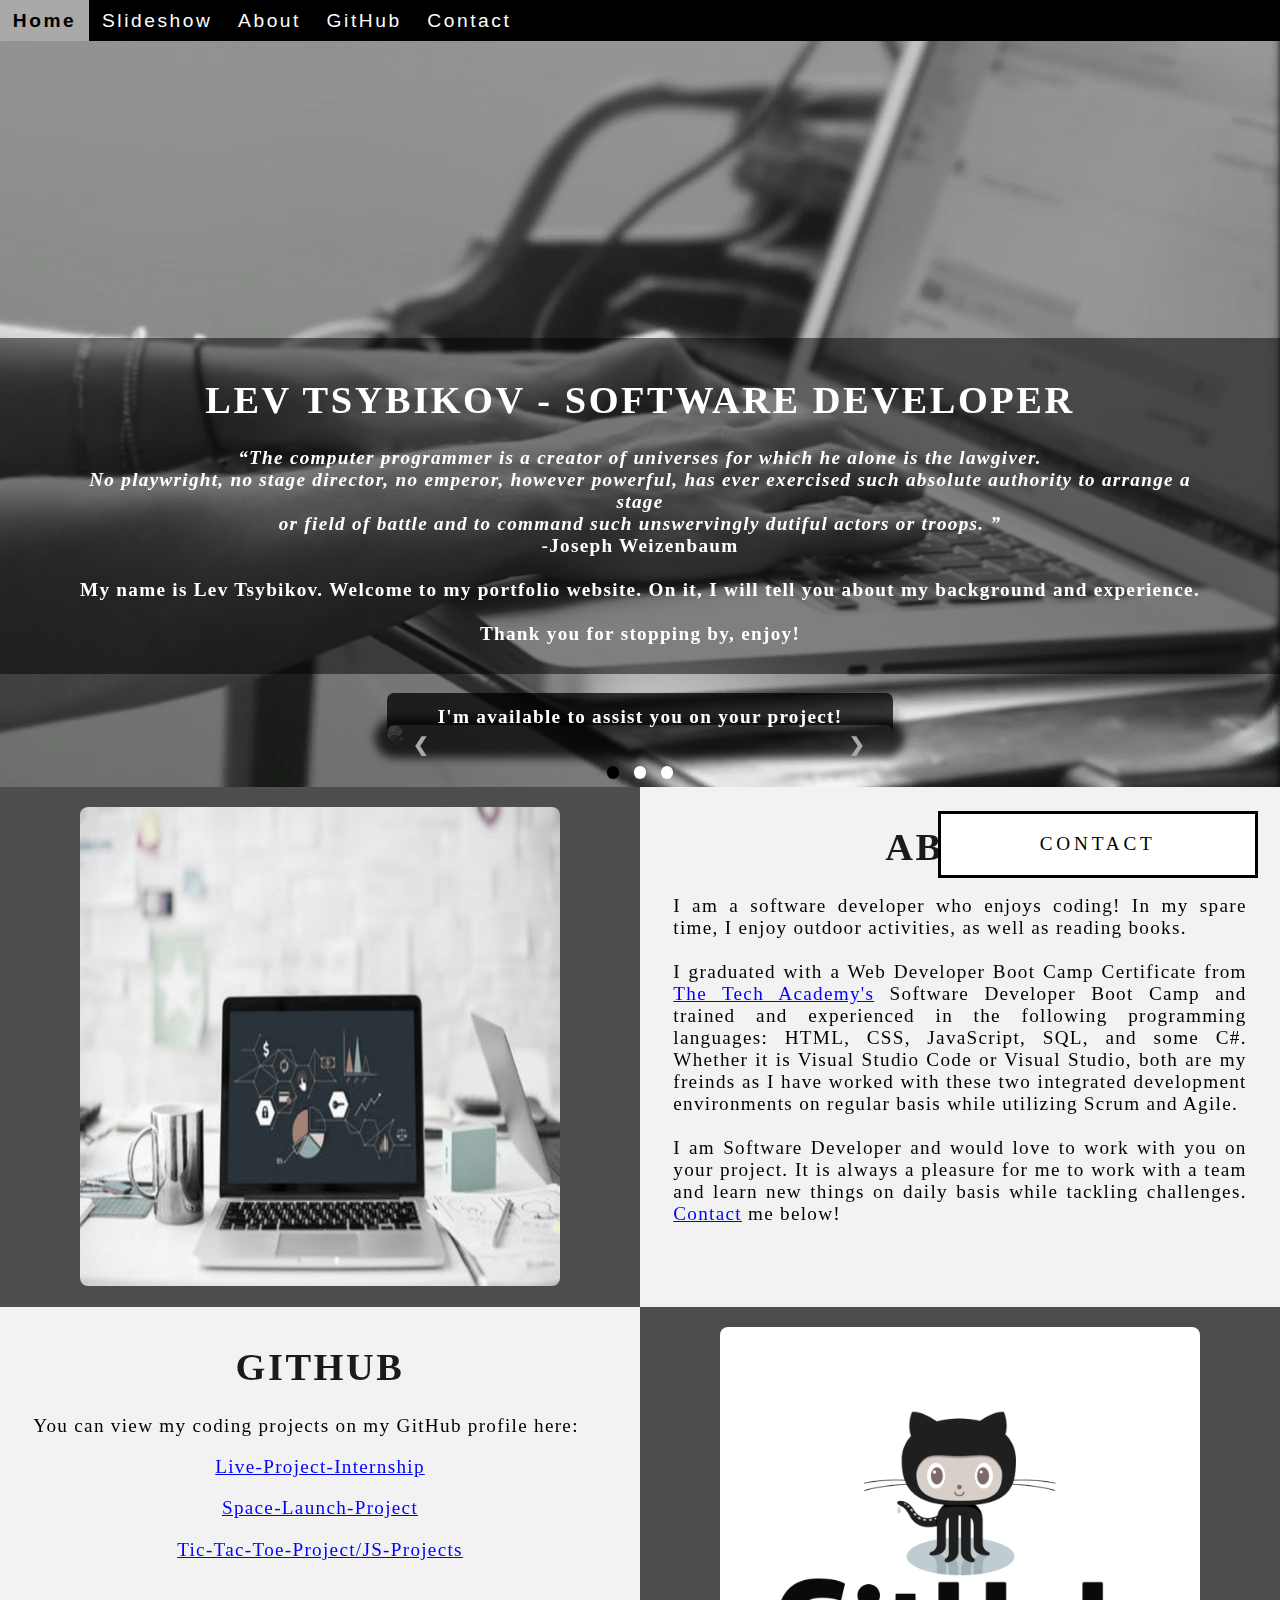
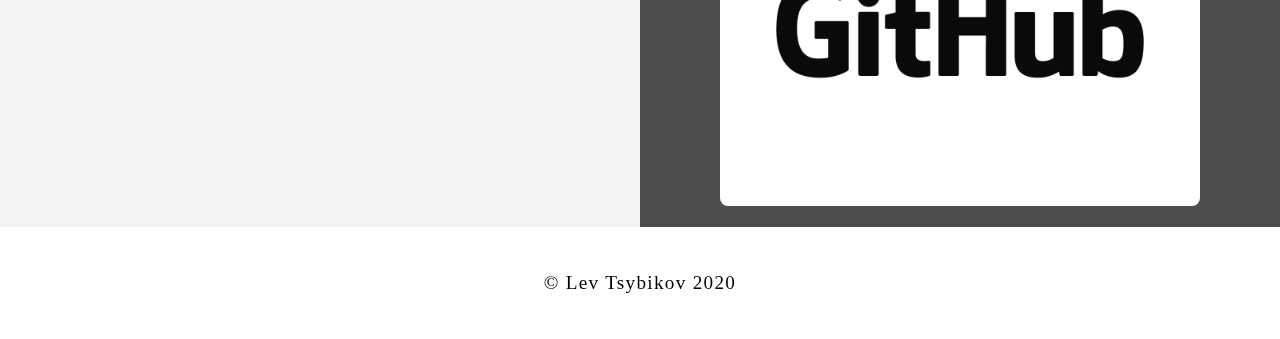
==== index.html @ eed3c3b4 "Committing all newer files in order to update my Portfolio Info and Display" ====
<!DOCTYPE html>
<html>
    <!--Head-->
    <head>
        <meta charset="UTF-8">
        <title>Lev Tsybikov's Portfolio</title>
            <link rel="stylesheet" type="text/css" href="css/portfolio.css">
            <script src="js/portfolio.js"></script>
            <script src="https://ajax.googleapis.com/ajax/libs/jquery/3.4.0/jquery.min.js"></script><!-- We use a little bit of jQuery on this site now-->
    </head>
    <!--Body-->
    <body class="Background">
    <!--Fade in effect-->
    <script> //This script and function controls our fade in effect 
        document.body.className += ' fade-out';
            $(function() {
                $('body').removeClass('fade-out');
            }
        );

    </script>

    <!--Navbar-->
        <div class="Navbar">
            <a class="active" href="#Home">Home</a>
            <a href="#Slideshow">Slideshow</a> <!--This is a new section-->
            <a href="#About">About</a>
            <a href="GitHub">GitHub</a> 
            <a onclick="openForm()">Contact</a> <!--This makes it so that our openForm function runs when we click Contact on the nav bar-->
        </div>

    <!--This allows us to close the form when we click outside the nav bar or contact form-->
        <div class="btn cancel" onclick="closeForm()">

    <!--Home-->
        <div id="Home">
            <br /> <!--Breaks inserted to add space between navbar and first heading-->
            <br />
    
    <!--Video-->
            <video autoplay muted loop id="Typing_Video"> <!-- Makes the video pla automatically, on a loop and with no sound-->
                <source src="videos/Typing.mp4">
                Your browser does not  support HTML5 video. <!--Display message if video fails to run-->
            </video>
        </div>

    <!--Video Text-->
        <div class="Video_Text">
            <h1 style="color:white;">Lev Tsybikov - Software Developer</h1>
                <p>
                    <strong>
                        <center>
                            <q>The computer programmer is a creator of universes for which he alone is the lawgiver.<br />
                                No playwright, no stage director, no emperor, however powerful, has ever exercised such absolute authority to arrange a stage <br />
                                or field of battle and to command such unswervingly dutiful actors or troops.
                            </q>
                            <br />-Joseph Weizenbaum <br />
                            <br />
                            My name is Lev Tsybikov. Welcome to my portfolio website. On it, I will tell you about my background and experience.<br /><br />
                            Thank you for stopping by, enjoy!
                        </center>
                    </strong>
                </p>
        </div>
        
    <!--Slideshow section--> 
        <div id="Slideshow">
            <div id="Slideshow_Background">
                <div id="Slideshow_Container">

                    <div class="mySlides fade">
                        <div class="Slide_Number">1 / 3</div>
                            <img class="Slide_Show_Images" src="pics/lev2.jpg" style="width:100%">
                                <div class="text">I'm available to assist you on your project!</div>
                    </div>
                    
                    <div class="mySlides fade">
                        <div class="Slide_Number">2 / 3</div>
                            <img class="Slide_Show_Images" src="pics/HTML_CSS_and_JavaScript.jpeg" style="width:100%">
                                <div class="text">I am a junior software developer,<br /> trained in<br /> HTML, CSS, Java Script,</div>
                    </div>

                   <div class="mySlides fade">
                        <div class="Slide_Number">3 / 3</div>
                            <img class="Slide_Show_Images" src="pics/Coding_1.jpg" style="width:100%">
                                <div class="text">
                                    <a onclick="openForm" href="#Contact" style="color:white;">You can contact me today!</a>
                                </div>
                 </div>

                  <!--  <div class="mySlides fade">
                        <div class="Slide_Number">4 / 6</div>
                            <img class="Slide_Show_Images" src="pics/lev.jpeg" style="width:100%">
                                <div class="text"></div>
                    </div>

                    <div class="mySlides fade">
                        <div class="Slide_Number">5 / 6</div>
                            <img class="Slide_Show_Images" src="pics/lev.jpeg" style="width:100%">
                                <div class="text"></div>
                    </div>

                    <div class="mySlides fade">
                        <div class="Slide_Number">6 / 6</div>
                            <img class="Slide_Show_Images" src="pics/lev.jpeg" style="width:100%">
                                <div class="text"></div>  
                    </div> -->

                    <a class="Previous" onclick="plusSlides(-1)">&#10094;</a>
                    <a class="Next" onclick="plusSlides(1)">&#10095;</a>

                </div>
                <br />

                <div style="text-align:center">
                
                    <span class="dot" onclick="currentSlide(1)"></span>
                    <span class="dot" onclick="currentSlide(2)"></span>
                   <span class="dot" onclick="currentSlide(3)"></span>
                   <!--  <span class="dot" onclick="currentSlide(4)"></span>
                    <span class="dot" onclick="currentSlide(5)"></span>
                    <span class="dot" onclick="currentSlide(6)"></span> -->
                
                </div>
            </div>
        </div>
       
    
        <!-- We included our JS function within this file to ensure it was given precedence, this function covers the slideshow-->
        
        <script>
            var slideIndex = 1;
                showSlides(slideIndex);
            function plusSlides(n) {
                showSlides(slideIndex += n);
            }
            function currentSlide(n) {
                showSlides(slideIndex = n);
            }
            function showSlides(n) {
                var i;
                var slides = document.getElementsByClassName("mySlides");
                var dots = document.getElementsByClassName("dot");
                if(n > slides.length) {slideIndex = 1}
                if(n < 1) {slideIndex = slides.length}
                    for (i = 0; i < slides.length; i++) {
                        slides[i].style.display = "none";
                    }
                    for (i = 0; i < dots.length; i++) {
                        dots[i].className = dots[i].className.replace(" active", "");
                    }
                slides[slideIndex-1].style.display = "block";
                dots[slideIndex-1].className += " active";
            }
        </script>

    <!--  About Section-->
        <div class="Row" Id="About">
            <div class="Column_2"> <!--Left Column-->
                <img src="pics/Development.jpg">
            </div>
            <div class="Column_1"> <!-- Right Column-->
                <h1>About</h1>
                    <p>I am a software developer who enjoys coding! In my spare time, I enjoy outdoor activities, as well as reading books.
                        <br />
                        <br />
                        I graduated with a Web Developer Boot Camp Certificate from <a href="https://www.learncodinganywhere.com/" target="_blank">The Tech Academy's</a> Software Developer Boot Camp
                        and trained and experienced in the following programming languages: HTML, CSS, JavaScript, SQL, and some C#. Whether it is Visual Studio Code or Visual Studio, both are my freinds as 
                        I have worked with these two integrated development environments on regular basis while utilizing Scrum and Agile. 
                        <br />
                        <br />
                        I am Software Developer and would love to work with you on your project. It is always a pleasure for me to work with a team and learn new
                        things on daily basis while tackling challenges. <a href="#Contact">Contact</a>
                        me below!</p>
            </div>
        </div>

        <!-- Github Section -->
        
        <div class="Row" id="GitHub">
            <div class="Column_1"> <!--Left Column-->
                <h1>GitHub</h1>
                    <p>You can view my coding projects on my GitHub profile here:<br />
                <center><a href="https://github.com/Lev1965/Live-Project-Summary" target="_blank">Live-Project-Internship</a></center></p>
                <center><a href="https://github.com/Lev1965/Space-Launch-Project" target="_blank">Space-Launch-Project</a></center></p>
                <center><a href="https://github.com/Lev1965/JavaScript-Projects" target="_blank">Tic-Tac-Toe-Project/JS-Projects</a></center></p>

            </div>

            <div class="Column_2"> <!--Right Column-->
                <a href="https://github.com/Lev1965" target="_blank"><img src="pics/GitHub.png" alt="GitHub"></a>
            </div>
        </div>
    </div>

    <!-- Contact Section -->
        <div id="Contact">
            <button onclick="openForm()" class="Pop_Up_Button"> CONTACT </button>
                <div class="form-popup" id="myForm">
                    
                    <form action="" method="POST" class="form-container"> <!-- Here we are using a free online service form https://formspree.io/ to send our cotact form to an email address of our choosing - note: it will not run unless live on the internet, you have to push it to your online website first -->
                      <h1>Contact</h1>
                        <label for="name"><b>Name</b></label>
                            <input type="text" placeholder="Type your name here" name="name" required>
                        <label for="phone"><b>Phone</b></label>
                            <input type="text" placeholder="Enter your phone number here" name="phone">
                        <label for="email"><b>Email</b></label>
                            <input type="text" placeholder="Type your email address here" name="email" required>
                        <label for="message"><b>Message</b></label>
                            <input type="text" placeholder="Type your message here" name="message">
                   <button type="submit" class="btn">SUBMIT</button>
                   <button type="button" class="btn cancel" onclick="closeForm()">CLOSE</button>  
                   </form>

                </div>
        </div>

    <!-- Footer Section -->
        <footer>
            <p>
                <center>&copy Lev Tsybikov 2020 </center>
            </p>
        </footer>
    </body>
</html>
---- css/portfolio.css ----
/* Affects entire documnet*/
html {
    scroll-behavior: smooth; /*this ensures that the page scrolling is smooth when the nav bar is clicked*/
}

/*Body*/
body {
    margin: 0%; /*This ensures our site displays all the way to the edge of the browser screen*/
    opacity: 1; /*This and transition affect  the page loading fade in effect*/
    transition: 3s opacity; /*This causes a 3 second fade in, you can change this time if you choose*/
    letter-spacing: .2vw;
    font-family: Avant Garde, Helvetica;
    font-size: 1.5vw;
}

/*This section contributes to the fade effect for the page that occurs when the page is loaded*/
body.fade-out {
    opacity: .1; /*This sets the level of opacity at the start of page load*/
    transition: none;
}

/*Navbar*/
.Navbar {
    overflow: hidden; /*This ensures that any content that overflows beyond the boundary of our navbar is not displayed*/
    background-color: black; /* This colors the navbar black*/
    position: fixed; /*This keeps the navbar at the top pf the screen as we scroll*/
    top: 0%; /*This ensures no space is displayed above the navbar*/
    width: 100%; /*This makes the navbar span the entire width of the page*/
    z-index: 1; /*This ensures other elements don't display over the navbar*/
    position: fixed;
    -webkit-animation: moveNav 5s; /*Safari 4.0 -8.0*/
    animation: moveNav 5s;
}

/* Navbar text*/

.Navbar a {
    float: left; /* This specifies that the text floats on the left on the navbar */
    display: block; /* This ensures that other text will be displayed on the same line or row, instead of a new line*/
    color: white; /* This is the font color for text on our navbar */
    padding: .75vw 1vw; /*This adds padding around our text*/
    text-decoration: none; /*this gets rid of the underlines under the text on our navbar */
    font-family: Avant Garde, Helvetica; /* This specifies the font family for the text on our navbar */
    font-size: 1.5vw; /* This specifies the font size for text on our navbar*/
    text-align: center; /* This centers the text within its container*/
    position: relative;
    -webkit-animation: movenavText 5.75s; /*Safari 4.0 - 8.0*/
    animation: movenavText 5.75s;
    letter-spacing: .2vw;
}

/* The animation effect for moving the nav bar in from the above the top of the screen upon page load*/
@keyframes moveNav {
    from{left: -100vw;}
    to {left: 0vw;}
}

@keyframes movenavText {
    from {top: -100vw;}
    to {top:0vw;}
}

@keyframes movevideoText {
    from {top: -100vw;}
    to {top: 0px;}
}

/* Navbar hover effect*/
.Navbar a:hover {
    background-color: #F4F4F4; /* This defines the background color that will display when you hover over the text on the navbar*/
    color: black; /* This defines the font color that will display when you hover over the text on the navbar*/
    font-weight: bold; /* This makes the text on teh navbar bold when hovered over */
    cursor: pointer;
    -webkit-transition-duration: 1s;
    transition-duration: 1s;
}

/* Navbar home button*/
.Navbar a.active { /* The active selector styles a link */
background-color: darkgray; /* This specifies the background color behind the home button on the navbar*/
}

@keyframes zoominoutsinglefeatured {
    0% {
        transform: scale(1.5,1.5);
    }
    100% {
        transform: scale(1,1);
    }
}

/* Video*/
#Typing_Video {
    position: fixed; /* This fixes our video to the page */
    right: 0; /* This ensures no space between the edge of the video and the edge of the page */
    bottom: 0; /* This ensures no space between the edge of the video and edge of the page */
    min-height: 100%; /* This ensures the video is displayed across the full height of the page*/
    top: 0;
    z-index: -1;
    animation: zoominoutsinglefeatured 5s;
}

/* Text over the video */
.Video_Text {
    background: rgba(0,0,0,0.5); /* This provides a semi transparent background for the text to sit over */
    color: white;
    width: 100%;
    padding-top: .1vh; /* This adds padding around the text so that the background goes slightly beyond the text*/
    padding-bottom: 1vh;
    margin-top: 23%;
    position: relative;
    -webkit-animation: moveNav 4s; /*Safari 4.0 - 8.0 */
    animation: movevideoText 4s;
    overflow: hidden;
}

/* Slideshow Styling */
#Slidshow_Background {
    background-color: rgba(255,255,255, 0.35); /* This creates a slightly transparent white backgroung that's placed over the video*/
}

.mySlides {
    display: none;
}

@-webkit-keyframes fade {
    from {opacity: .4}
    to {opacity: 1;}
}

@keyframes fade {
    from {opacity: .4}
    to {opacity: 1;}
}

/* Slideshow section / container */
#Slideshow_Container {
    width: 39.5vw;
    height: auto;
    padding-top: 4%;
    position: relative;
    margin: auto;
    
}

.Slide_Show_Images {
    vertical-align: middle;
    height: auto;
    box-shadow: 0px 5px 10px 12px rgba(0,0,0,0.75);
    width: auto;

}

/*Next and Previous buttons */
.Previous, .Next {
    cursor: pointer;
    position: absolute;
    top: 50%;
    width:auto;
    padding: 2vw;
    margin-top: -0vw;
    color: darkgray;
    font-weight: bold;
    font-size: 1.5vw;
    border-radius: 0 3px 3px 0;
    user-select: none;
    transition: 0.6 ease;
}

/*Positioning the right-hand next button*/
.Next {
    right: 0;
    border-radius: 3px 0 0 3px;
}

/*Hover effect on slide show buttons*/
.Previous:hover, .Next:hover {
    background-color: rgba(0, 0, 0, 0.8);
    color: white;
}

/*Slideshow text */
.text {
    color: white;
    padding: 1vw;
    position: absolute;
    bottom: 0;
    width: 100%;
    text-align: center;
    font-family: Perpetua, Rockwell Extra Bold;
    letter-spacing: .1vw;
    font-size: 1.5vw;
    background-color: rgba(0, 0, 0, 0.75);
    font-weight: bold;
    border-radius: 7px 7px 7px 7px;
}

/*Number text( 1/2, 2/2, ect.) - we have set this display to none, which means these are hidden */
.Slide_Number {
    color: white;
    position: absolute;
    top: 0;
    font-family: Perpetua, Rockwell Extra Bold;
    letter-spacing: .1vw;
    font-size: 1.5vw;
    font-weight: bold;
    display: none;
}

/* The dots under the slideshow */
.dot {
    cursor: pointer;
    height: 1vw;
    width: 1vw;
    margin: .25vw;
    background-color: white;
    border-radius: 50%;
    display: inline-block;
    transition: background-color 0.6s ease;
    position: relative;
    z-index: 1;
}

/*Hove effect for slideshow dots */
.active, .dot:hover {
    background-color: black;
}

/*Fading animation for slideshow*/
.fade {
    -webkit-animation-name: fade;
    -webkit-animation-duration: 1.5s;
    animation-name: fade;
    animation-duration: 1.5s;
}

/* Table - this section covers the styling of the columns and rows within our table*/
*{ /*The asterisk is a universal selector that applies this effect to all elements on the page*/
    box-sizing: border-box; /*This creates a box with a border within which we will place most of our text*/
}

.Column_1 {
    float: left;
    width: 50%; /* This ensures one column takes up half the page width*/
    padding: 1.6%;
    background-color: #f2f2f2;
    height: 520px; /* this may need to be adjusted to fit the content*/
}

.Column_2 {
    float: left;
    width: 50%;
    padding: 1.6%;
    height: 520px; /*This may need to be adjusted to fit the content*/
    background-color: #4d4d4d;
}

.Row:after {/* This inserts something after the content of selected elements */
content: ""; /* By leaving this blank, we are allowin the footer ( covered lower down) to be displayed - removing it makes the footer overwrite a column*/
display: table; /* The display property specifies the type of display behavior; the table value tells the browser to treat the element as a table*/
clear: both; /* This clears any other elements from floating on the left or the right of an element*/
}

/* Heading 1 elements*/
h1 {
    text-transform: uppercase; /* We are capitilizing our headings */
    font-family: "Trebuchet MS", Optima;
    text-align: center;
    margin-top: 3%; /* We are adding small margin above the headings */
    color: #1a1a1a;
}

/* Paragraph elements */
p {
    font-family: Perpetua, Rockwell Extra Bold;
    text-align: justify;
    letter-spacing: .1vw; /* This expands the text slightly */
    font-size: 1.5vw;
    padding-left: 1vw;
    padding-right: 1vw;
}

/* Center align elements - this embraces all centered text */
center {
    font-family: Perpetua, Rockwell Extra Bold;
    text-align: center;
    letter-spacing: .1vw;
    font-size: 1.5vw;
    padding-left: 5vw;
    padding-right: 5vw;
}

/*Anchor elements */
a {
    color: blue; /* We are ensuring all links are blue */
}

/*Quotation elements */
q {
    font-style: italic;
    font-weight: bold;
}

/*Image elements */
img {
    filter: grayscale(75%); /* This rids our pictures of 75% of their color */
    border-radius: 8px; /* This causes our images to have slightly rounded edges */
    max-width: 100%;
    height: 100%;
    margin: auto auto auto auto;
    display: block; /*By specifying block display we can ensure our images are able to be centered*/
}

/* Center align element hover effect */
center:hover {
    transition: transform 2s;
    transform: scale(1.1);
}

/*Paragraph element hover effect */
p:hover {
    color: #00004d;
    transition: transform 2s;
    transform: scale(1.1);
}

/*Heading 1 element hover effect */
h1:hover {
    color: black;
    font-weight: normal; /* Makes the text no longer bold when hovered over */
}

/*Image element hover effects */
img:hover {
    filter: grayscale(5%); /* Brings back most of the image's color when hovered over */
    transition: transform 1s;
    transform: scale(1.1);
}

/* Contact form styling */

/*Makes  contact form button slide in  from right on page load */
@keyframes movePopup {
    from {right: -40vw;}
    to {bottom: 1.75vw;}
}

/*Button used to open the contact form - fixed at the bottom of the page */
.Pop_Up_Button {
    bottom: 1.75vw;
    right: 1.75vw;
    width: 25vw;
    background-color: white;
    color: black;
    border: solid;
    cursor: pointer;
    position: fixed;
    -webkit-animation: movePopup 5s;
    animation: movePop 5s;
}

/* The popup form - hidden by default */
.form-popup {
    border: 3px solid #f0f1f0;
    z-index: 8;
    display: none;
    position: fixed;
    bottom: 6px;
    right: 6px;
}

/* Form Styling */
.form-container {
    max-width: 49vw;
    padding: 9px;
    background-color: white;
}

/* Input fields */
.form-container input[type=text], .form-container input[type=password] {
    width: 100%;
    padding: .93vw;
    margin: .6vw 0 .6vw 0;
    border: none;
    background: Gainsboro;
    font-family: Helvetica, Avant Garde;
    font-size: 1vw;
}
/*Submit button */
.form-container .btn {
    background-color: white;
    color: black;
    border-color: black;
    margin-bottom: 1vh;
}

/* Close button */
.form-container .cancel {
    background-color: black;
    color: white;
    border-color: gray;
}

/*Button Styling */
button {
    font-family: "Trebuchet MS", Optima;
    letter-spacing: .3vw;
    font-size: 1.5vw;
    padding: 1.5vw 1.5vw;
    border-style: solid;
    cursor: pointer;
    width: 100%;
    height: auto;
}

/* Hover effect for buttons */
button:hover, .form-container .btn:hover{
    color: white;
    background-color: black;
    -webkit-transition-duration: 1s;
    transition-duration: 1s;
    border-style: solid;
    border-color: silver;
}

.form-container .cancel:hover {
    color: white;
    background-color: darkred;
    -webkit-transition-duration: 1s;
    transition-duration: 1s;
    border-style: solid;
    border-color: black;
}

/*footer element */
footer {
    padding: 2%;
    background-color: white;
}
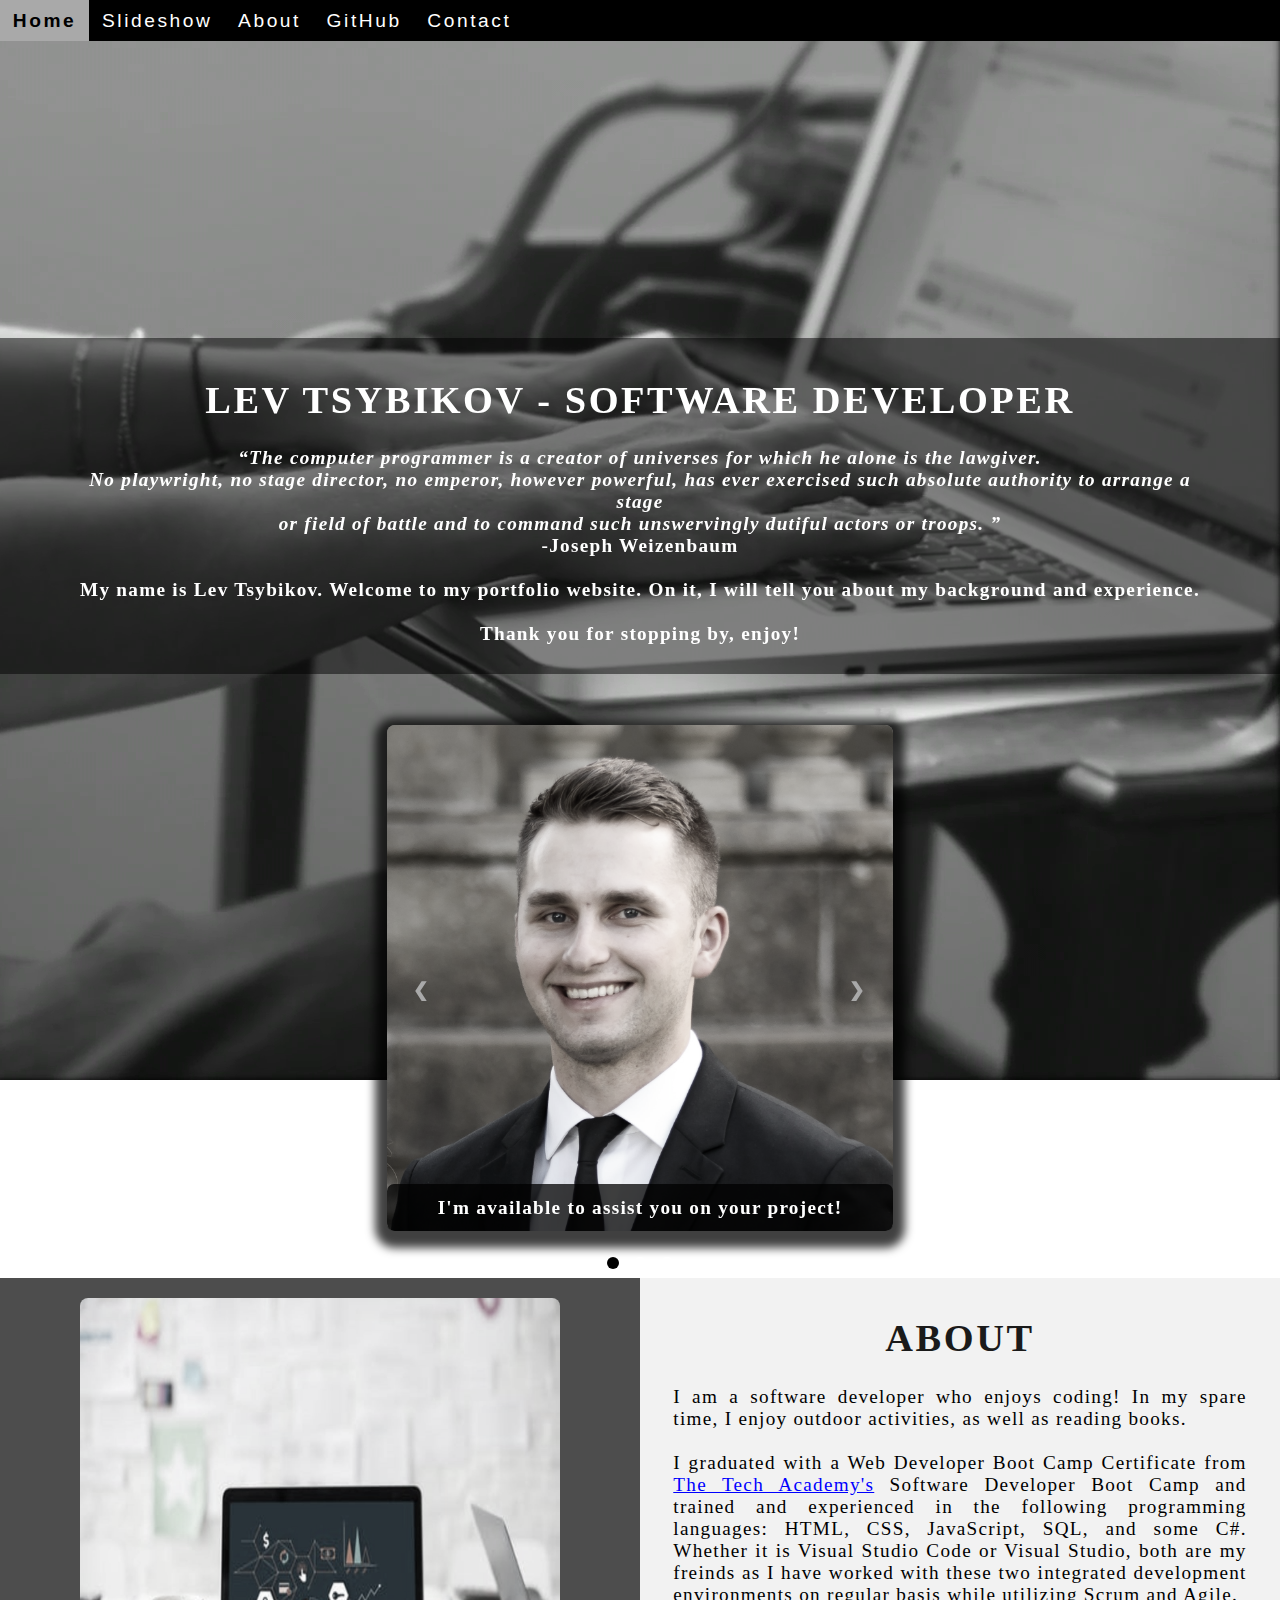
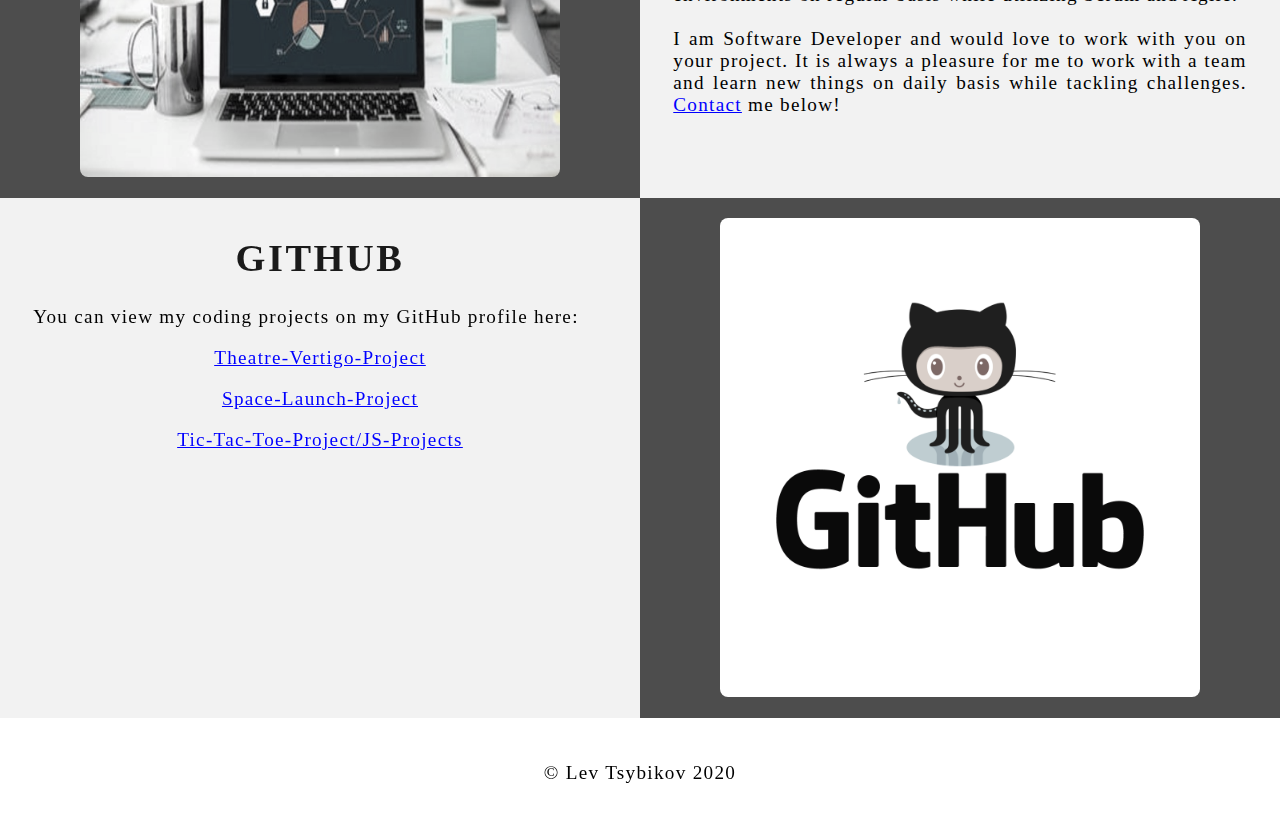
==== commit 66462a4f: "Deleted the  portfolio.js file as it was extra. Added formspree form. deleted previous form button a" ====
--- a/index.html
+++ b/index.html
@@ -7,6 +7,7 @@
             <link rel="stylesheet" type="text/css" href="css/portfolio.css">
             <script src="js/portfolio.js"></script>
             <script src="https://ajax.googleapis.com/ajax/libs/jquery/3.4.0/jquery.min.js"></script><!-- We use a little bit of jQuery on this site now-->
+            <script src="https://formspree.io/js/formbutton-v1.0.0.min.js" defer></script>
     </head>
     <!--Body-->
     <body class="Background">
@@ -70,7 +71,7 @@
 
                     <div class="mySlides fade">
                         <div class="Slide_Number">1 / 3</div>
-                            <img class="Slide_Show_Images" src="pics/lev2.jpg" style="width:100%">
+                            <img class="Slide_Show_Images" src="pics/Lev2.jpg" style="width:100%">
                                 <div class="text">I'm available to assist you on your project!</div>
                     </div>
                     
@@ -181,7 +182,7 @@
             <div class="Column_1"> <!--Left Column-->
                 <h1>GitHub</h1>
                     <p>You can view my coding projects on my GitHub profile here:<br />
-                <center><a href="https://github.com/Lev1965/Live-Project-Summary" target="_blank">Live-Project-Internship</a></center></p>
+                <center><a href="https://github.com/Lev1965/Live-Project-Summary" target="_blank">Theatre-Vertigo-Project</a></center></p>
                 <center><a href="https://github.com/Lev1965/Space-Launch-Project" target="_blank">Space-Launch-Project</a></center></p>
                 <center><a href="https://github.com/Lev1965/JavaScript-Projects" target="_blank">Tic-Tac-Toe-Project/JS-Projects</a></center></p>
 
@@ -194,27 +195,42 @@
     </div>
 
     <!-- Contact Section -->
-        <div id="Contact">
-            <button onclick="openForm()" class="Pop_Up_Button"> CONTACT </button>
-                <div class="form-popup" id="myForm">
-                    
-                    <form action="" method="POST" class="form-container"> <!-- Here we are using a free online service form https://formspree.io/ to send our cotact form to an email address of our choosing - note: it will not run unless live on the internet, you have to push it to your online website first -->
-                      <h1>Contact</h1>
-                        <label for="name"><b>Name</b></label>
-                            <input type="text" placeholder="Type your name here" name="name" required>
-                        <label for="phone"><b>Phone</b></label>
-                            <input type="text" placeholder="Enter your phone number here" name="phone">
-                        <label for="email"><b>Email</b></label>
-                            <input type="text" placeholder="Type your email address here" name="email" required>
-                        <label for="message"><b>Message</b></label>
-                            <input type="text" placeholder="Type your message here" name="message">
-                   <button type="submit" class="btn">SUBMIT</button>
-                   <button type="button" class="btn cancel" onclick="closeForm()">CLOSE</button>  
-                   </form>
-
-                </div>
-        </div>
-
+    <script>
+        /* paste this in verbatim */
+        window.formbutton=window.formbutton||function(){(formbutton.q=formbutton.q||[]).push(arguments);};
+      
+        /* customize formbutton here*/     
+        formbutton("create", {
+          action: "https://formspree.io/YOUR_FORM_ID",
+          title: "Contact",
+          fields: [
+            { 
+              type: "email", 
+              label: "Email:", 
+              name: "email",
+              required: true,
+              placeholder: "your@email.com"
+            },
+            {
+              type: "textarea",
+              label: "Message:",
+              name: "message",
+              placeholder: "Write your message here?",
+            },
+            { type: "submit" }      
+          ],
+          styles: {
+            fontFamily: "Montserrat",
+            title: {
+              background: "gray",
+            },
+            button: {
+              background: "gray",
+            }
+          },
+          initiallyVisible: true
+        });
+      </script>
     <!-- Footer Section -->
         <footer>
             <p>
--- a/css/portfolio.css
+++ b/css/portfolio.css
@@ -11,6 +11,7 @@
     letter-spacing: .2vw;
     font-family: Avant Garde, Helvetica;
     font-size: 1.5vw;
+    
 }
 
 /*This section contributes to the fade effect for the page that occurs when the page is loaded*/
@@ -245,6 +246,7 @@
     padding: 1.6%;
     background-color: #f2f2f2;
     height: 520px; /* this may need to be adjusted to fit the content*/
+    overflow: hidden;
 }
 
 .Column_2 {
@@ -314,14 +316,14 @@
 /* Center align element hover effect */
 center:hover {
     transition: transform 2s;
-    transform: scale(1.1);
+    transform: scale(1.05);
 }
 
 /*Paragraph element hover effect */
 p:hover {
     color: #00004d;
     transition: transform 2s;
-    transform: scale(1.1);
+    transform: scale(1.05);
 }
 
 /*Heading 1 element hover effect */
@@ -334,7 +336,7 @@
 img:hover {
     filter: grayscale(5%); /* Brings back most of the image's color when hovered over */
     transition: transform 1s;
-    transform: scale(1.1);
+    transform: scale(1.05);
 }
 
 /* Contact form styling */
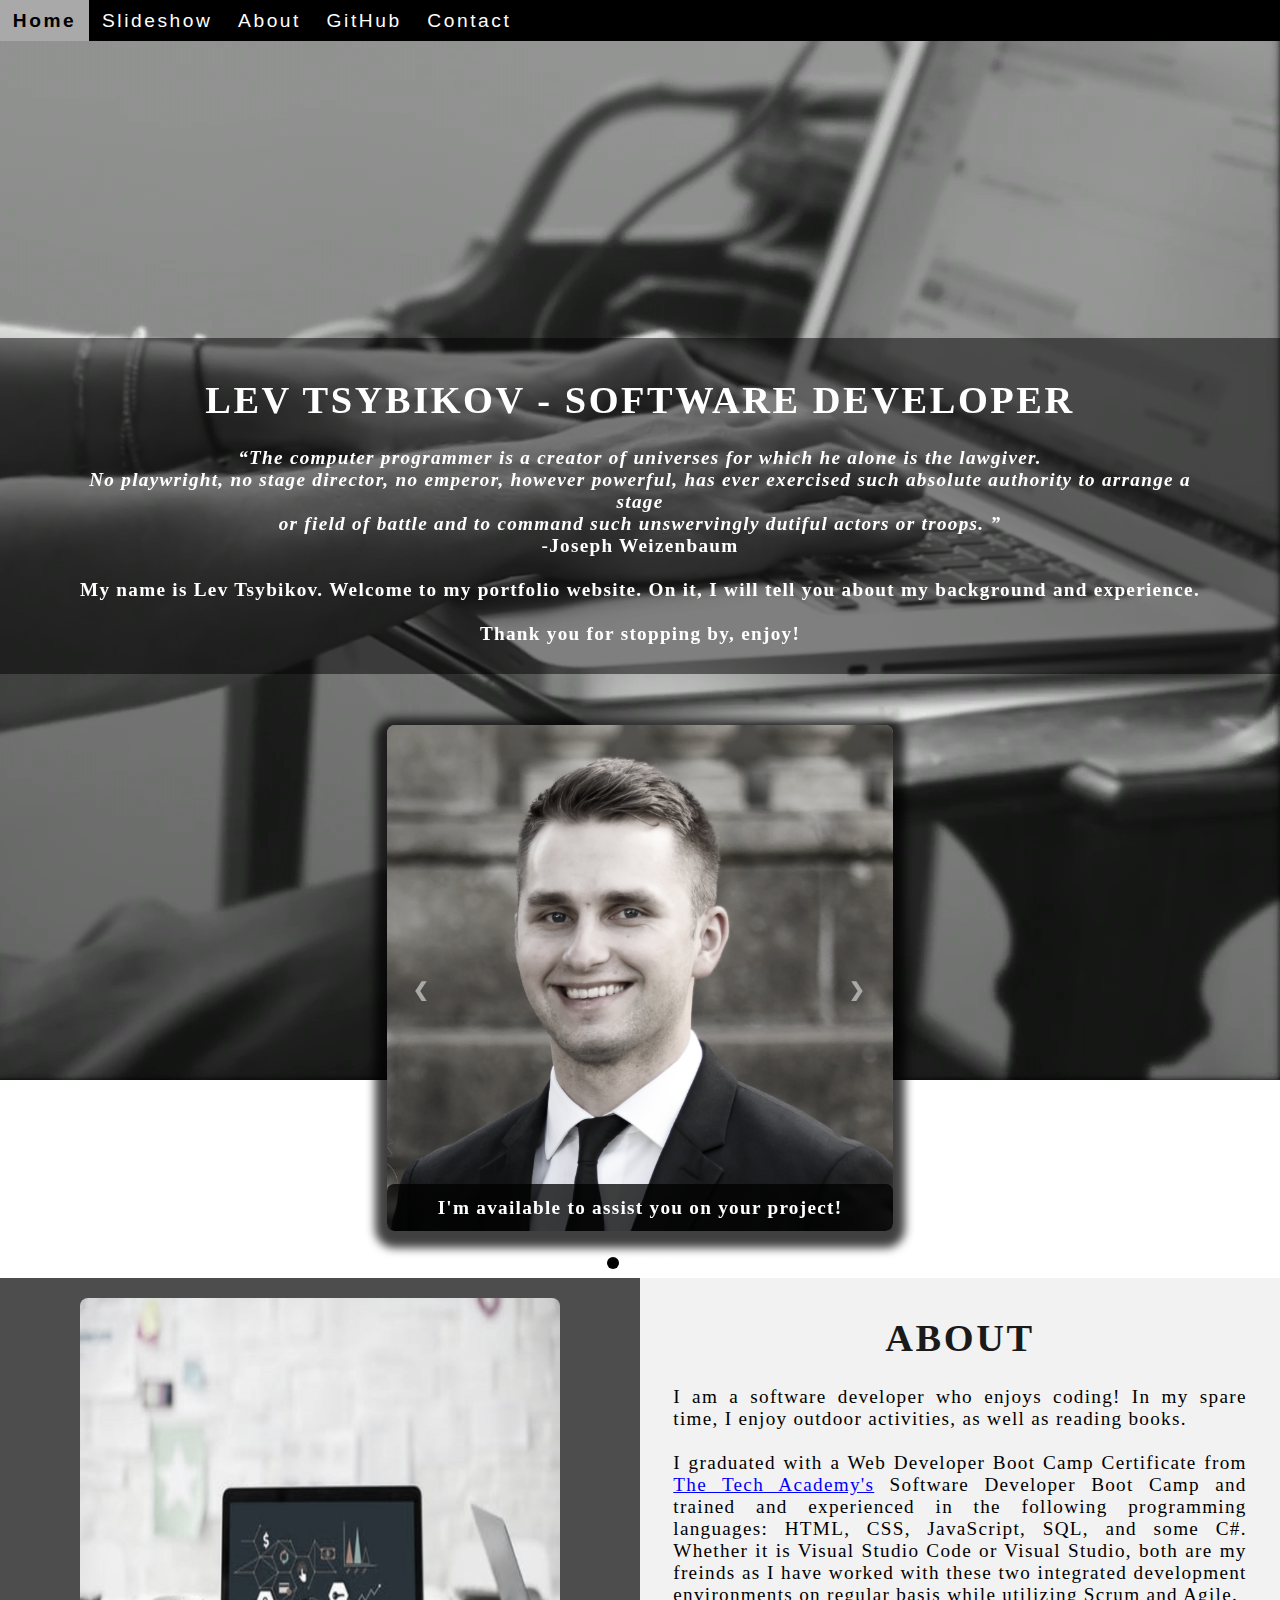
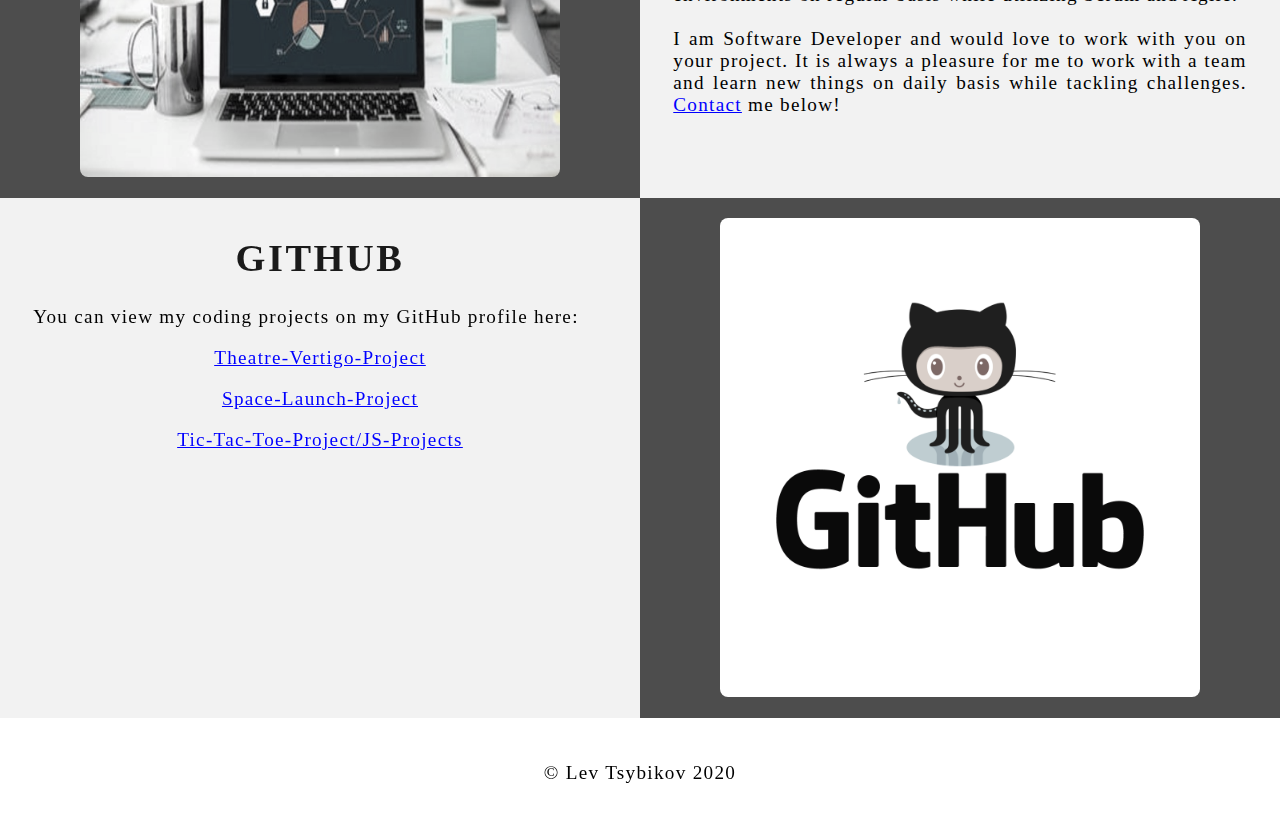
==== commit 941d053b: "Added a formspree form and also deleted old form code" ====
--- a/index.html
+++ b/index.html
@@ -26,12 +26,9 @@
             <a class="active" href="#Home">Home</a>
             <a href="#Slideshow">Slideshow</a> <!--This is a new section-->
             <a href="#About">About</a>
-            <a href="GitHub">GitHub</a> 
-            <a onclick="openForm()">Contact</a> <!--This makes it so that our openForm function runs when we click Contact on the nav bar-->
-        </div>
-
-    <!--This allows us to close the form when we click outside the nav bar or contact form-->
-        <div class="btn cancel" onclick="closeForm()">
+            <a href="#GitHub">GitHub</a> 
+            <a onclick="formbutton1()" href="#Contact">Contact</a> <!--This makes it so that our openForm function runs when we click Contact on the nav bar-->
+        </div>
 
     <!--Home-->
         <div id="Home">
@@ -78,14 +75,14 @@
                     <div class="mySlides fade">
                         <div class="Slide_Number">2 / 3</div>
                             <img class="Slide_Show_Images" src="pics/HTML_CSS_and_JavaScript.jpeg" style="width:100%">
-                                <div class="text">I am a junior software developer,<br /> trained in<br /> HTML, CSS, Java Script,</div>
+                                <div class="text">I am a software developer,<br /> trained in<br /> HTML, CSS, Java Script,</div>
                     </div>
 
                    <div class="mySlides fade">
                         <div class="Slide_Number">3 / 3</div>
                             <img class="Slide_Show_Images" src="pics/Coding_1.jpg" style="width:100%">
                                 <div class="text">
-                                    <a onclick="openForm" href="#Contact" style="color:white;">You can contact me today!</a>
+                                    <a onclick="formbutton1()" href="#Contact" style="color:white;">You can contact me today!</a>
                                 </div>
                  </div>
 
@@ -171,7 +168,7 @@
                         <br />
                         <br />
                         I am Software Developer and would love to work with you on your project. It is always a pleasure for me to work with a team and learn new
-                        things on daily basis while tackling challenges. <a href="#Contact">Contact</a>
+                        things on daily basis while tackling challenges. <a onclick="formbutton1()" href="#Contact">Contact</a>
                         me below!</p>
             </div>
         </div>
@@ -195,42 +192,47 @@
     </div>
 
     <!-- Contact Section -->
-    <script>
-        /* paste this in verbatim */
-        window.formbutton=window.formbutton||function(){(formbutton.q=formbutton.q||[]).push(arguments);};
-      
-        /* customize formbutton here*/     
-        formbutton("create", {
-          action: "https://formspree.io/YOUR_FORM_ID",
-          title: "Contact",
-          fields: [
-            { 
-              type: "email", 
-              label: "Email:", 
-              name: "email",
-              required: true,
-              placeholder: "your@email.com"
+        <div id="Contact">
+        <script>
+            function formbutton1(){
+            /* paste this in verbatim */
+            window.formbutton=window.formbutton||function(){(formbutton.q=formbutton.q||[]).push(arguments);};
+            /* customize formbutton here*/     
+            
+            formbutton("create", {
+            action: "https://formspree.io/YOUR_FORM_ID",
+            title: "Contact",
+            fields: [
+                { 
+                type: "email", 
+                label: "Email:", 
+                name: "email",
+                required: true,
+                placeholder: "your@email.com"
+                },
+                {
+                type: "textarea",
+                label: "Message:",
+                name: "message",
+                placeholder: "Write your message here?",
+                },
+                { type: "submit" }      
+            ],
+            styles: {
+                fontFamily: "Montserrat",
+                title: {
+                background: "gray",
+                },
+                button: {
+                background: "gray",
+                }
             },
-            {
-              type: "textarea",
-              label: "Message:",
-              name: "message",
-              placeholder: "Write your message here?",
-            },
-            { type: "submit" }      
-          ],
-          styles: {
-            fontFamily: "Montserrat",
-            title: {
-              background: "gray",
-            },
-            button: {
-              background: "gray",
-            }
-          },
-          initiallyVisible: true
-        });
-      </script>
+            initiallyVisible: true
+            });
+        };
+        </script>
+        </div>
+
     <!-- Footer Section -->
         <footer>
             <p>
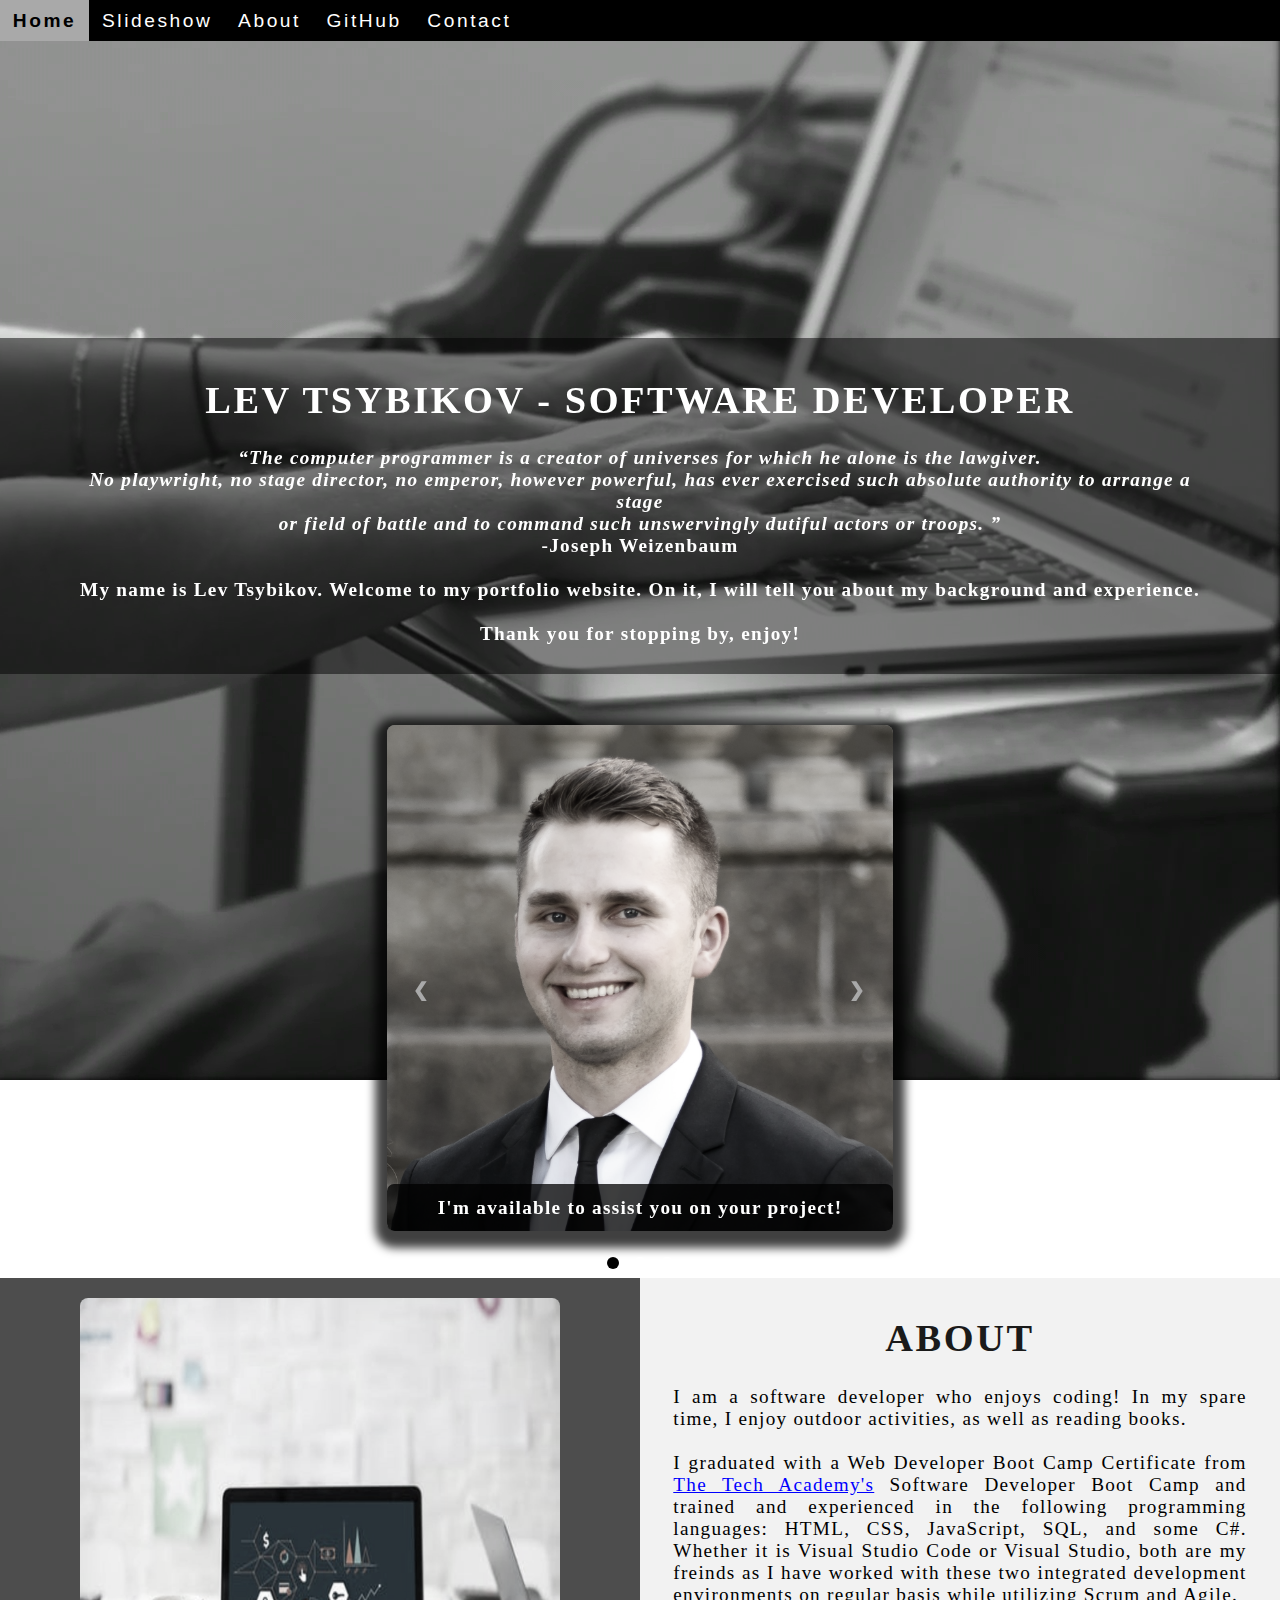
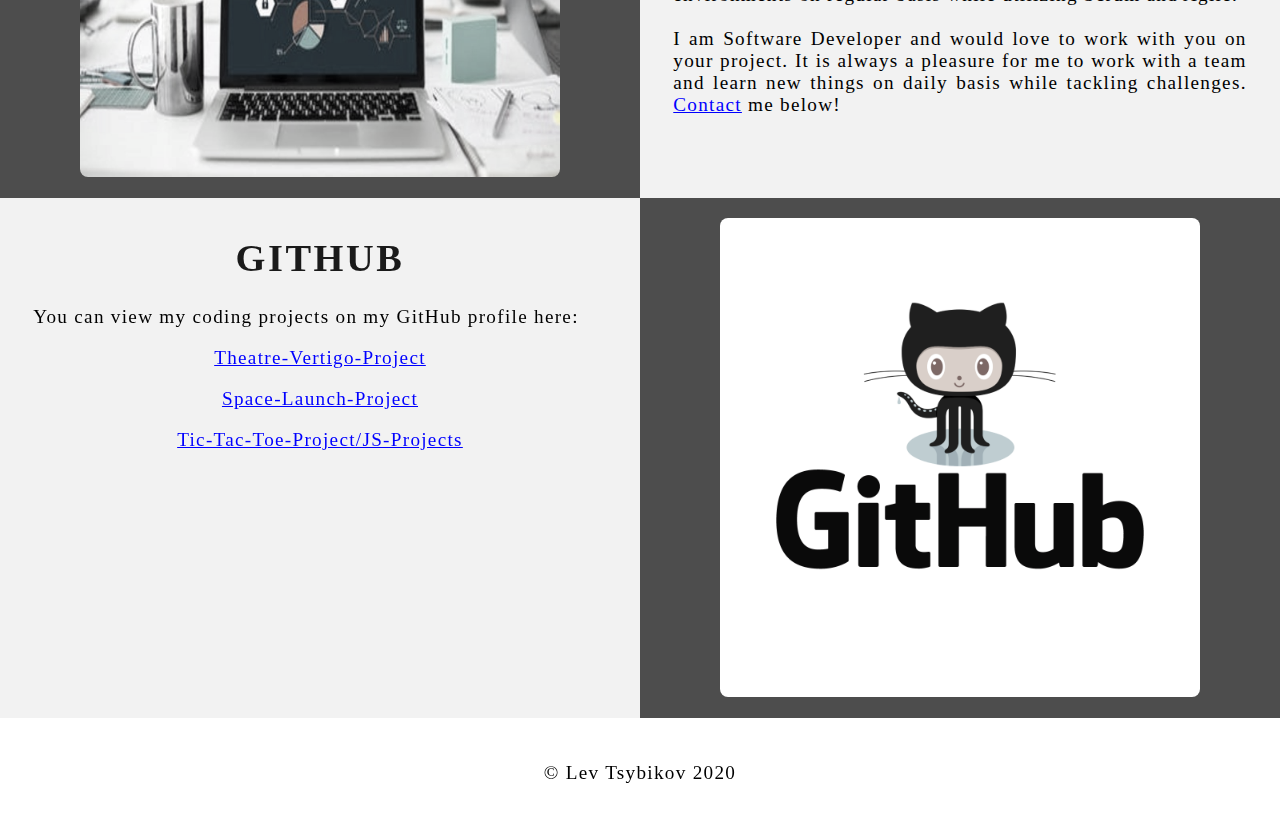
==== commit 40f811ce: "Changed index file" ====
--- a/index.html
+++ b/index.html
@@ -7,7 +7,7 @@
             <link rel="stylesheet" type="text/css" href="css/portfolio.css">
             <script src="js/portfolio.js"></script>
             <script src="https://ajax.googleapis.com/ajax/libs/jquery/3.4.0/jquery.min.js"></script><!-- We use a little bit of jQuery on this site now-->
-            <script src="https://formspree.io/js/formbutton-v1.0.0.min.js" defer></script>
+            
     </head>
     <!--Body-->
     <body class="Background">
@@ -27,7 +27,7 @@
             <a href="#Slideshow">Slideshow</a> <!--This is a new section-->
             <a href="#About">About</a>
             <a href="#GitHub">GitHub</a> 
-            <a onclick="formbutton1()" href="#Contact">Contact</a> <!--This makes it so that our openForm function runs when we click Contact on the nav bar-->
+            <a href="#Contact">Contact</a> <!--This makes it so that our openForm function runs when we click Contact on the nav bar-->
         </div>
 
     <!--Home-->
@@ -193,12 +193,17 @@
 
     <!-- Contact Section -->
         <div id="Contact">
+            <!--
+            <script src="https://formspree.io/js/formbutton-v1.min.js" defer></script>
+            <script>
+                window.formbutton=window.formbutton||function(){(formbutton.q=formbutton.q||[]).push(arguments)};
+                formbutton("create", {action: "https://formspree.io/YOUR_FORM_ID"})
+            </script>-->
         <script>
-            function formbutton1(){
-            /* paste this in verbatim */
-            window.formbutton=window.formbutton||function(){(formbutton.q=formbutton.q||[]).push(arguments);};
+                 /* paste this in verbatim */
+                 window.formbutton=window.formbutton||function(){(formbutton.q=formbutton.q||[]).push(arguments);};
             /* customize formbutton here*/     
-            
+           
             formbutton("create", {
             action: "https://formspree.io/YOUR_FORM_ID",
             title: "Contact",
@@ -216,7 +221,9 @@
                 name: "message",
                 placeholder: "Write your message here?",
                 },
-                { type: "submit" }      
+                { type: "submit" },
+                { type: "reset"}    
+                
             ],
             styles: {
                 fontFamily: "Montserrat",
@@ -229,8 +236,8 @@
             },
             initiallyVisible: true
             });
-        };
         </script>
+        
         </div>
 
     <!-- Footer Section -->
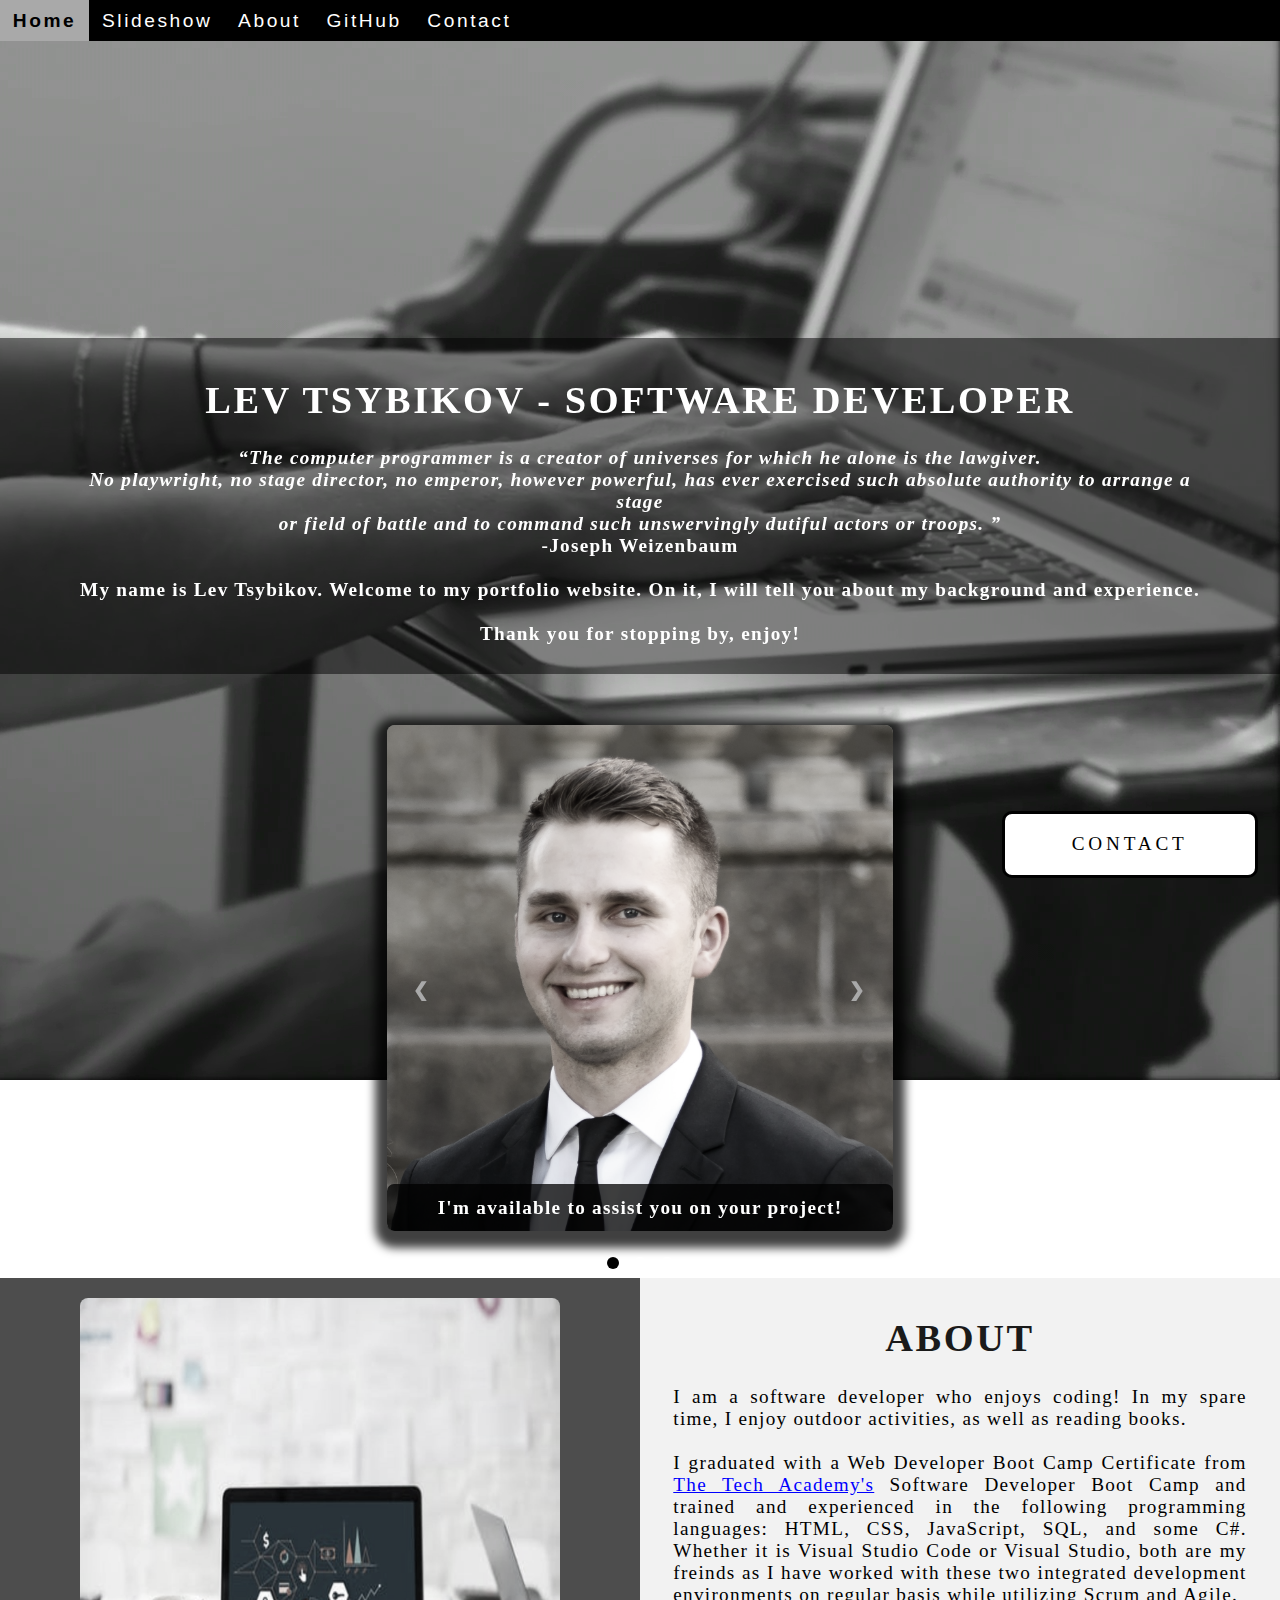
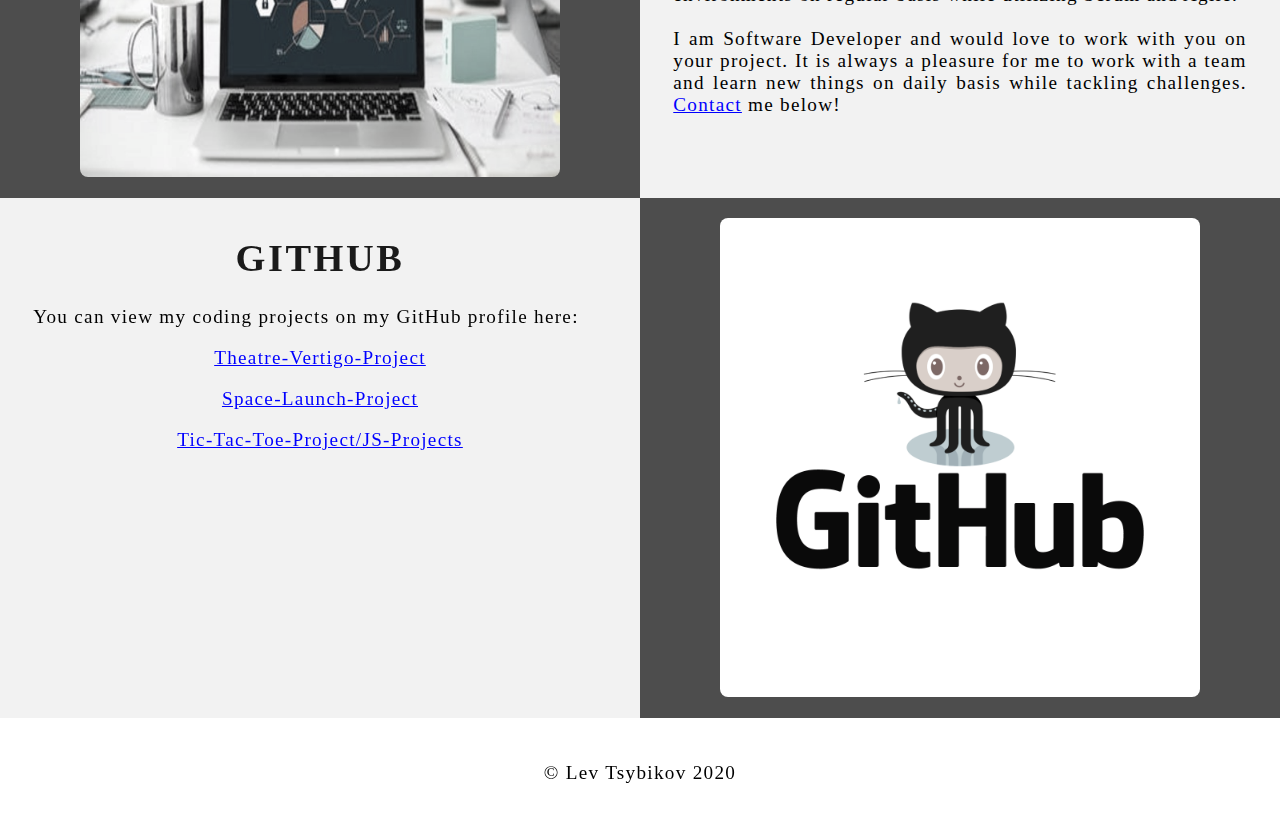
==== commit 25944f5e: "Removed the form spree little side button and added in my original button with some modifications" ====
--- a/index.html
+++ b/index.html
@@ -27,7 +27,7 @@
             <a href="#Slideshow">Slideshow</a> <!--This is a new section-->
             <a href="#About">About</a>
             <a href="#GitHub">GitHub</a> 
-            <a href="#Contact">Contact</a> <!--This makes it so that our openForm function runs when we click Contact on the nav bar-->
+            <a onclick="openForm()">Contact</a> <!--This makes it so that our openForm function runs when we click Contact on the nav bar-->
         </div>
 
     <!--Home-->
@@ -82,7 +82,7 @@
                         <div class="Slide_Number">3 / 3</div>
                             <img class="Slide_Show_Images" src="pics/Coding_1.jpg" style="width:100%">
                                 <div class="text">
-                                    <a onclick="formbutton1()" href="#Contact" style="color:white;">You can contact me today!</a>
+                                    <a onclick="openForm()" href="#Contact" style="color:white;">You can contact me today!</a>
                                 </div>
                  </div>
 
@@ -168,7 +168,7 @@
                         <br />
                         <br />
                         I am Software Developer and would love to work with you on your project. It is always a pleasure for me to work with a team and learn new
-                        things on daily basis while tackling challenges. <a onclick="formbutton1()" href="#Contact">Contact</a>
+                        things on daily basis while tackling challenges. <a onclick="openForm()" href="#Contact">Contact</a>
                         me below!</p>
             </div>
         </div>
@@ -192,53 +192,26 @@
     </div>
 
     <!-- Contact Section -->
-        <div id="Contact">
-            <!--
-            <script src="https://formspree.io/js/formbutton-v1.min.js" defer></script>
-            <script>
-                window.formbutton=window.formbutton||function(){(formbutton.q=formbutton.q||[]).push(arguments)};
-                formbutton("create", {action: "https://formspree.io/YOUR_FORM_ID"})
-            </script>-->
-        <script>
-                 /* paste this in verbatim */
-                 window.formbutton=window.formbutton||function(){(formbutton.q=formbutton.q||[]).push(arguments);};
-            /* customize formbutton here*/     
-           
-            formbutton("create", {
-            action: "https://formspree.io/YOUR_FORM_ID",
-            title: "Contact",
-            fields: [
-                { 
-                type: "email", 
-                label: "Email:", 
-                name: "email",
-                required: true,
-                placeholder: "your@email.com"
-                },
-                {
-                type: "textarea",
-                label: "Message:",
-                name: "message",
-                placeholder: "Write your message here?",
-                },
-                { type: "submit" },
-                { type: "reset"}    
-                
-            ],
-            styles: {
-                fontFamily: "Montserrat",
-                title: {
-                background: "gray",
-                },
-                button: {
-                background: "gray",
-                }
-            },
-            initiallyVisible: true
-            });
-        </script>
-        
-        </div>
+                <div id="Contact">
+                    <button onclick="openForm()" class="Pop_Up_Button"> CONTACT </button>
+                        <div class="form-popup" id="myForm">
+                            
+                            <form action="https://formspree.io/levsoftwaredev@gmail.com" method="POST" class="form-container"> <!-- Here we are using a free online service form https://formspree.io/ to send our contact form to an email address of our choosing - note: it will not run unless live on the internet, you have to push it to your online website first -->
+                            <h1>Contact</h1>
+                                <label for="name"><b>Name</b></label>
+                                    <input type="text" placeholder="Type your name here" name="name" required>
+                                <label for="phone"><b>Phone</b></label>
+                                    <input type="text" placeholder="Enter your phone number here" name="phone">
+                                <label for="email"><b>Email</b></label>
+                                    <input type="text" placeholder="Type your email address here" name="email" required>
+                                <label for="message"><b>Message</b></label>
+                                    <input type="text" placeholder="Type your message here" name="message">
+                        <button type="submit" class="btn">SUBMIT</button>
+                        <button type="button" class="btn cancel" onclick="closeForm()">CLOSE</button>  
+                        </form>
+        
+                        </div>
+                </div>
 
     <!-- Footer Section -->
         <footer>
--- a/css/portfolio.css
+++ b/css/portfolio.css
@@ -351,7 +351,7 @@
 .Pop_Up_Button {
     bottom: 1.75vw;
     right: 1.75vw;
-    width: 25vw;
+    width: 20vw;
     background-color: white;
     color: black;
     border: solid;
@@ -369,6 +369,7 @@
     position: fixed;
     bottom: 6px;
     right: 6px;
+    border-radius: 10px;
 }
 
 /* Form Styling */
@@ -384,6 +385,7 @@
     padding: .93vw;
     margin: .6vw 0 .6vw 0;
     border: none;
+    border-radius: 5px;
     background: Gainsboro;
     font-family: Helvetica, Avant Garde;
     font-size: 1vw;
@@ -394,6 +396,7 @@
     color: black;
     border-color: black;
     margin-bottom: 1vh;
+    
 }
 
 /* Close button */
@@ -413,6 +416,7 @@
     cursor: pointer;
     width: 100%;
     height: auto;
+    border-radius: 10px;
 }
 
 /* Hover effect for buttons */
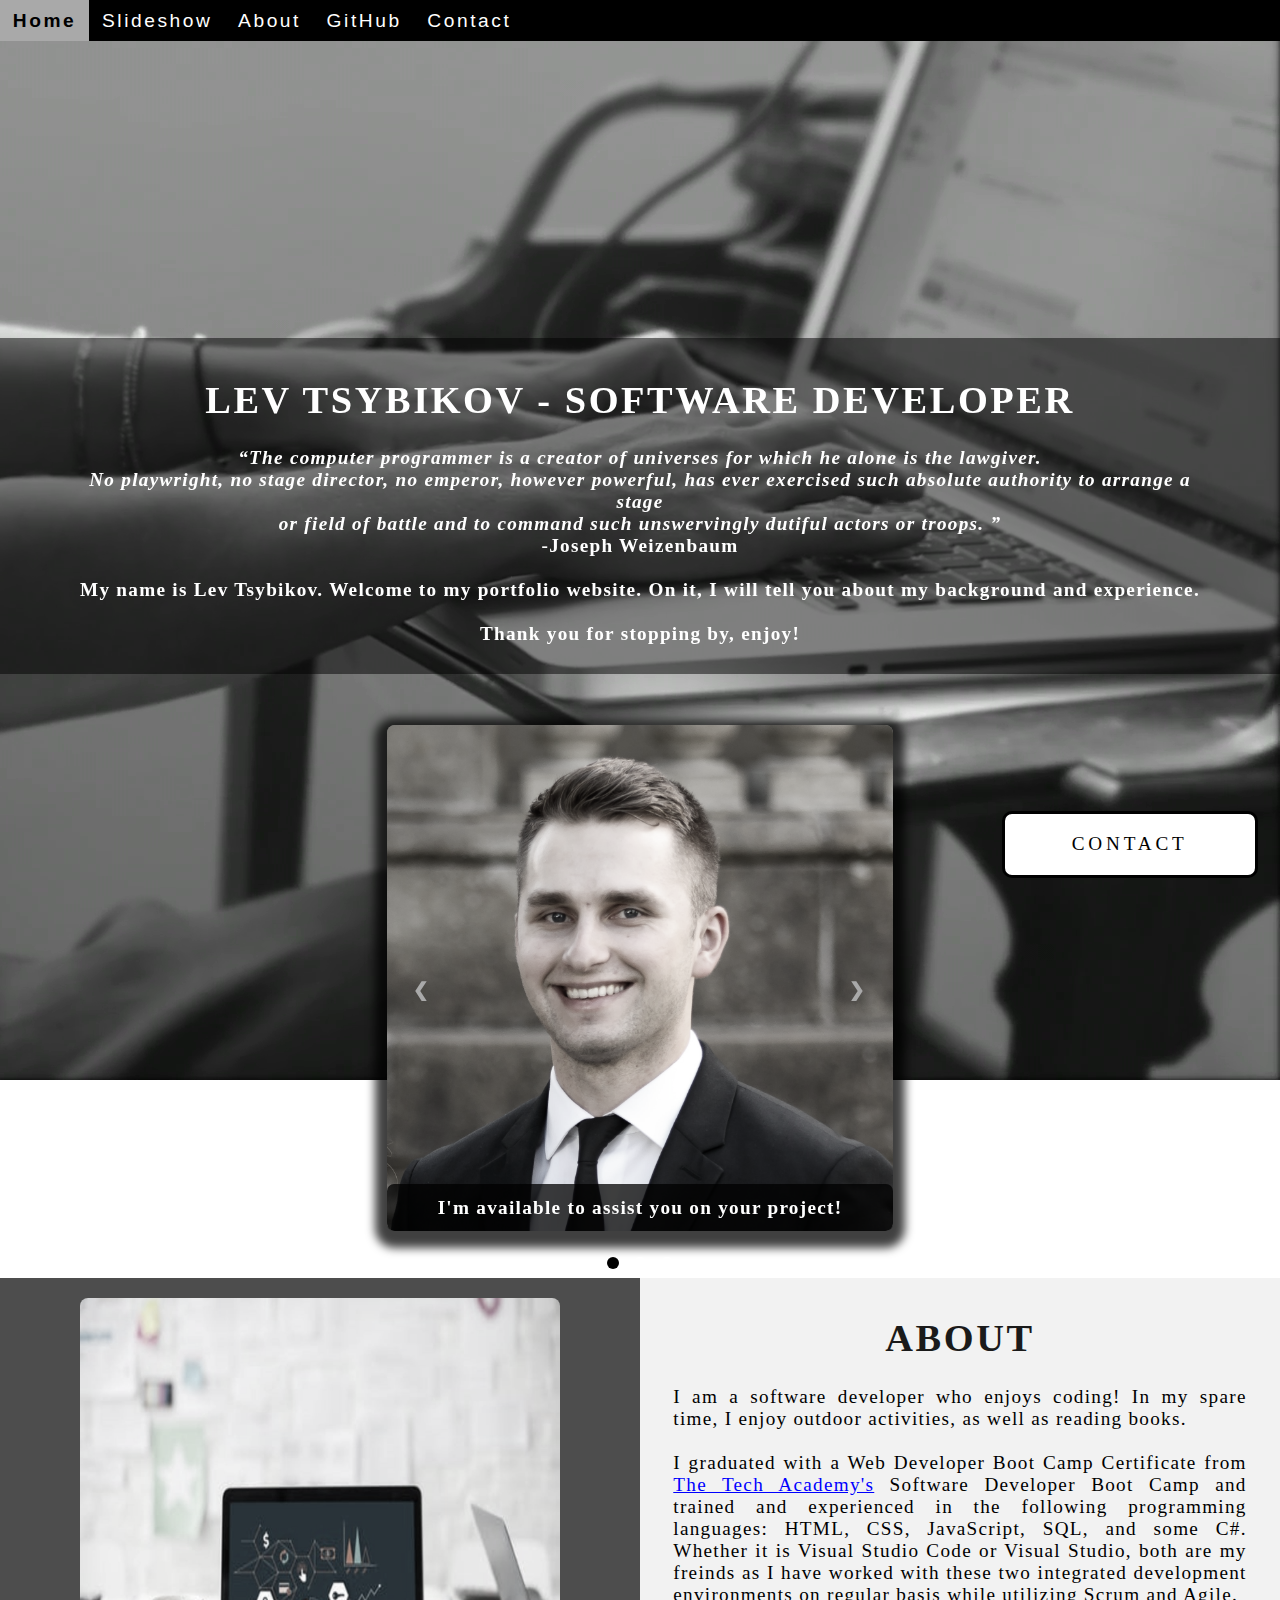
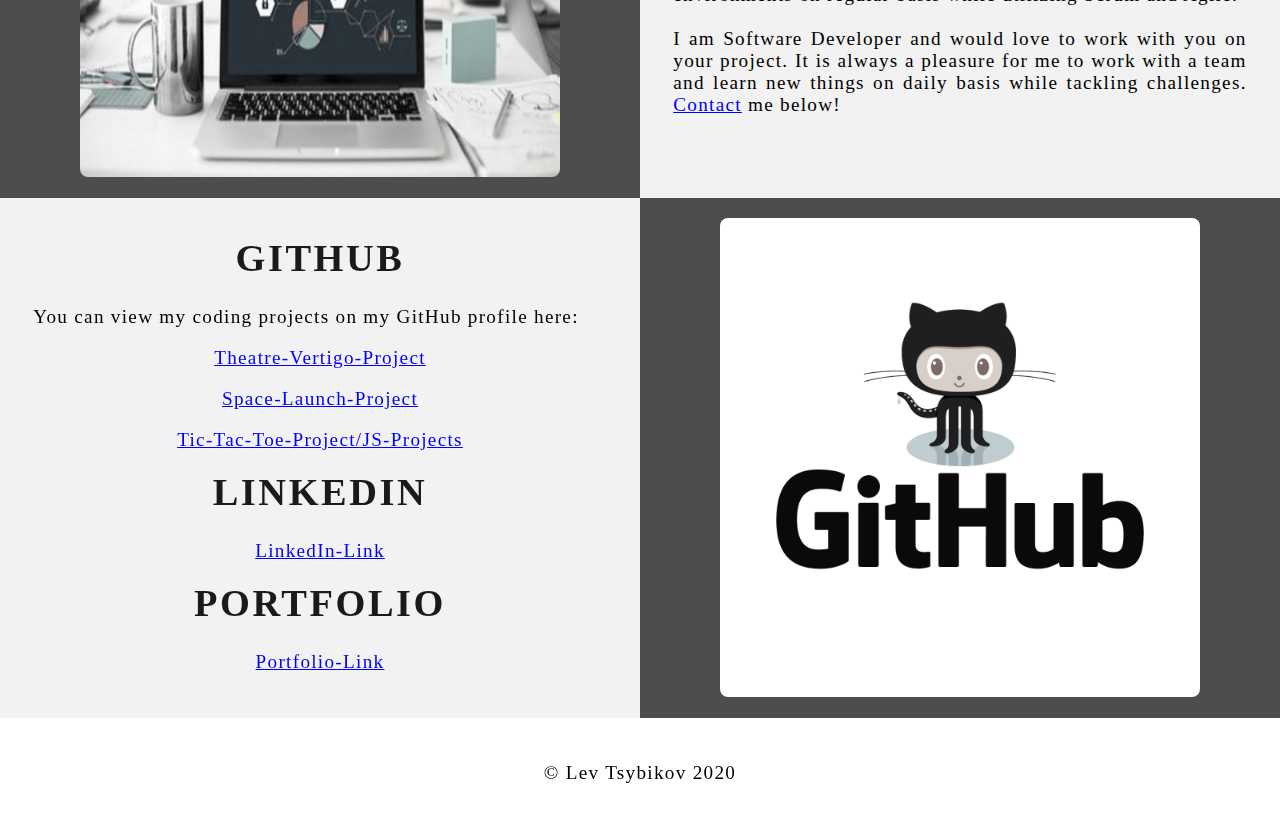
==== commit 707682ab: "Added LinkedIn link and to my Portfolio website" ====
--- a/index.html
+++ b/index.html
@@ -182,6 +182,10 @@
                 <center><a href="https://github.com/Lev1965/Live-Project-Summary" target="_blank">Theatre-Vertigo-Project</a></center></p>
                 <center><a href="https://github.com/Lev1965/Space-Launch-Project" target="_blank">Space-Launch-Project</a></center></p>
                 <center><a href="https://github.com/Lev1965/JavaScript-Projects" target="_blank">Tic-Tac-Toe-Project/JS-Projects</a></center></p>
+                <h1>LinkedIn</h1>
+                <center><a href="https://www.linkedin.com/in/levwebdevdesign/" target="_blank">LinkedIn-Link</a></center></p>
+                <h1>Portfolio</h1>
+                <center><a href="https://lev1965.github.io/" target="_blank">Portfolio-Link</a></center></p>
 
             </div>
 
@@ -196,7 +200,7 @@
                     <button onclick="openForm()" class="Pop_Up_Button"> CONTACT </button>
                         <div class="form-popup" id="myForm">
                             
-                            <form action="https://formspree.io/levsoftwaredev@gmail.com" method="POST" class="form-container"> <!-- Here we are using a free online service form https://formspree.io/ to send our contact form to an email address of our choosing - note: it will not run unless live on the internet, you have to push it to your online website first -->
+                            <form action="https://formspree.io/f/xjvppkvz" method="POST" class="form-container"> <!-- Here we are using a free online service form https://formspree.io/ to send our contact form to an email address of our choosing - note: it will not run unless live on the internet, you have to push it to your online website first -->
                             <h1>Contact</h1>
                                 <label for="name"><b>Name</b></label>
                                     <input type="text" placeholder="Type your name here" name="name" required>
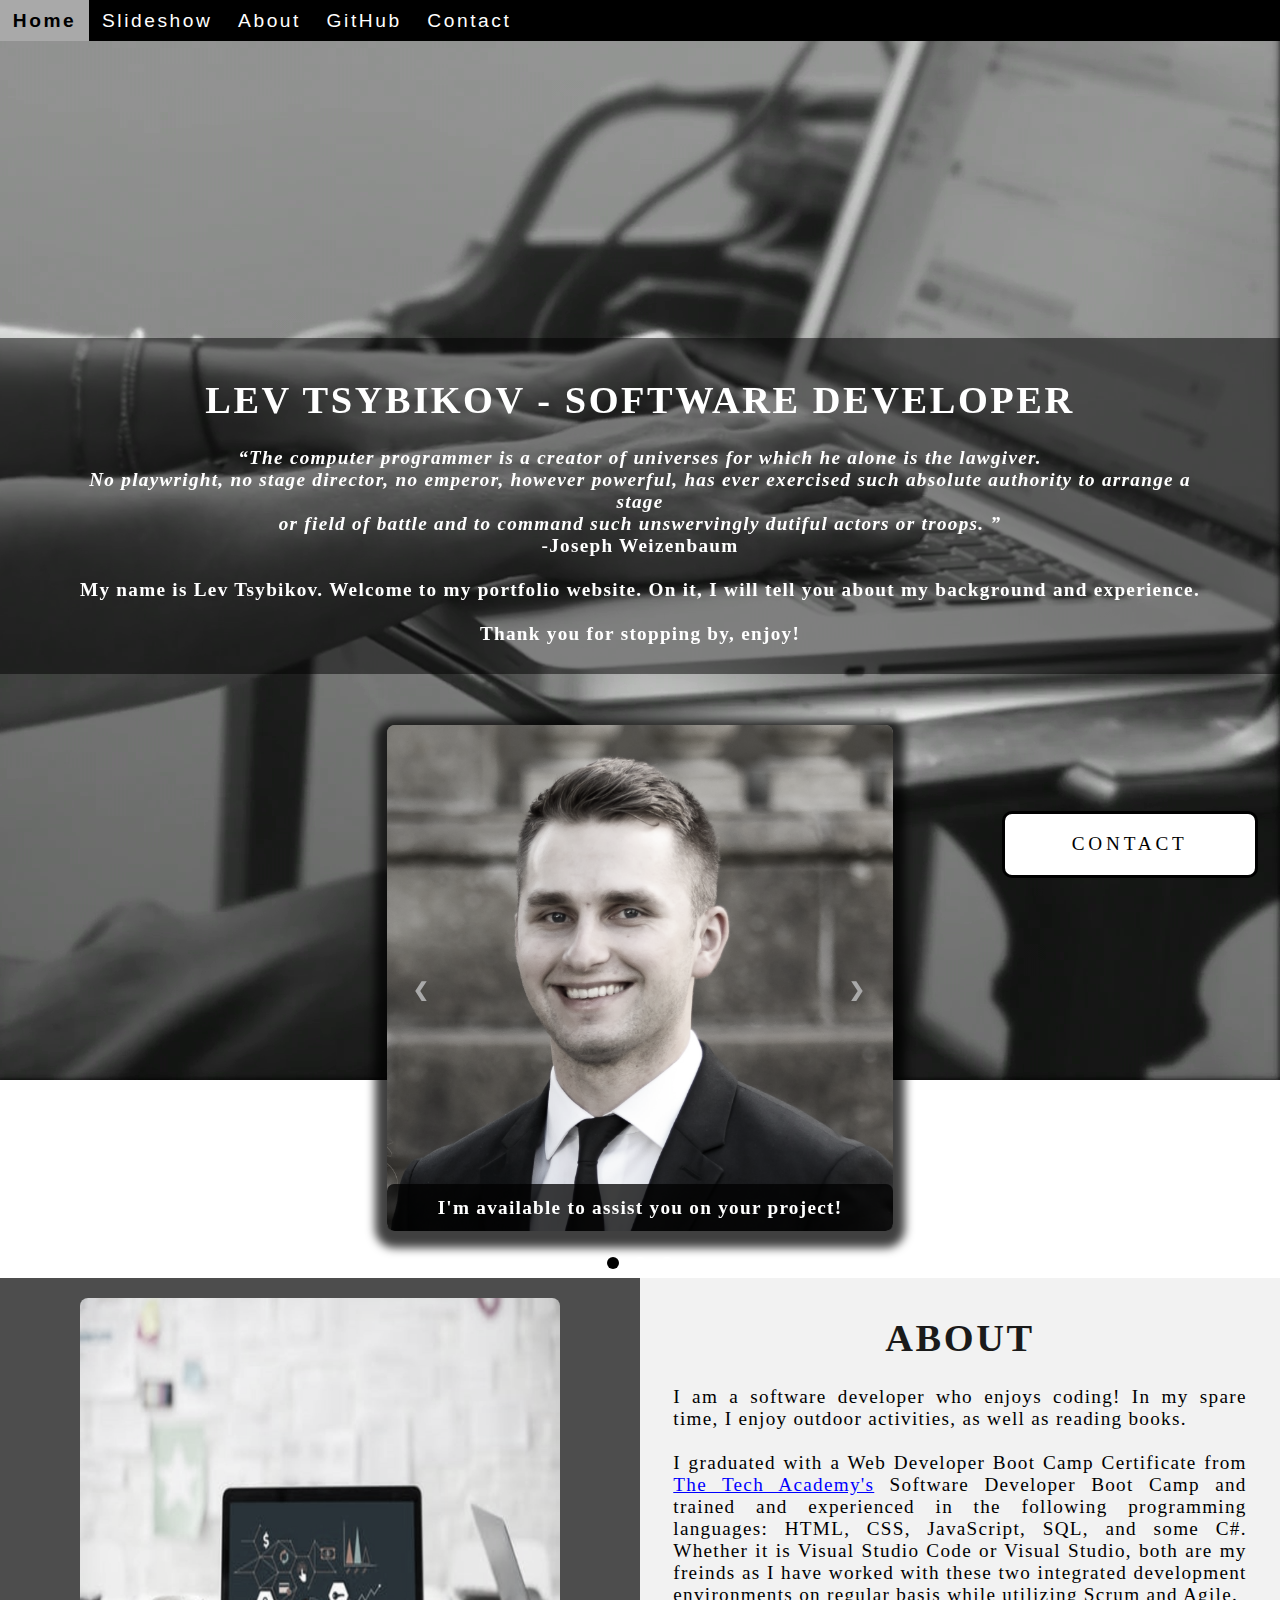
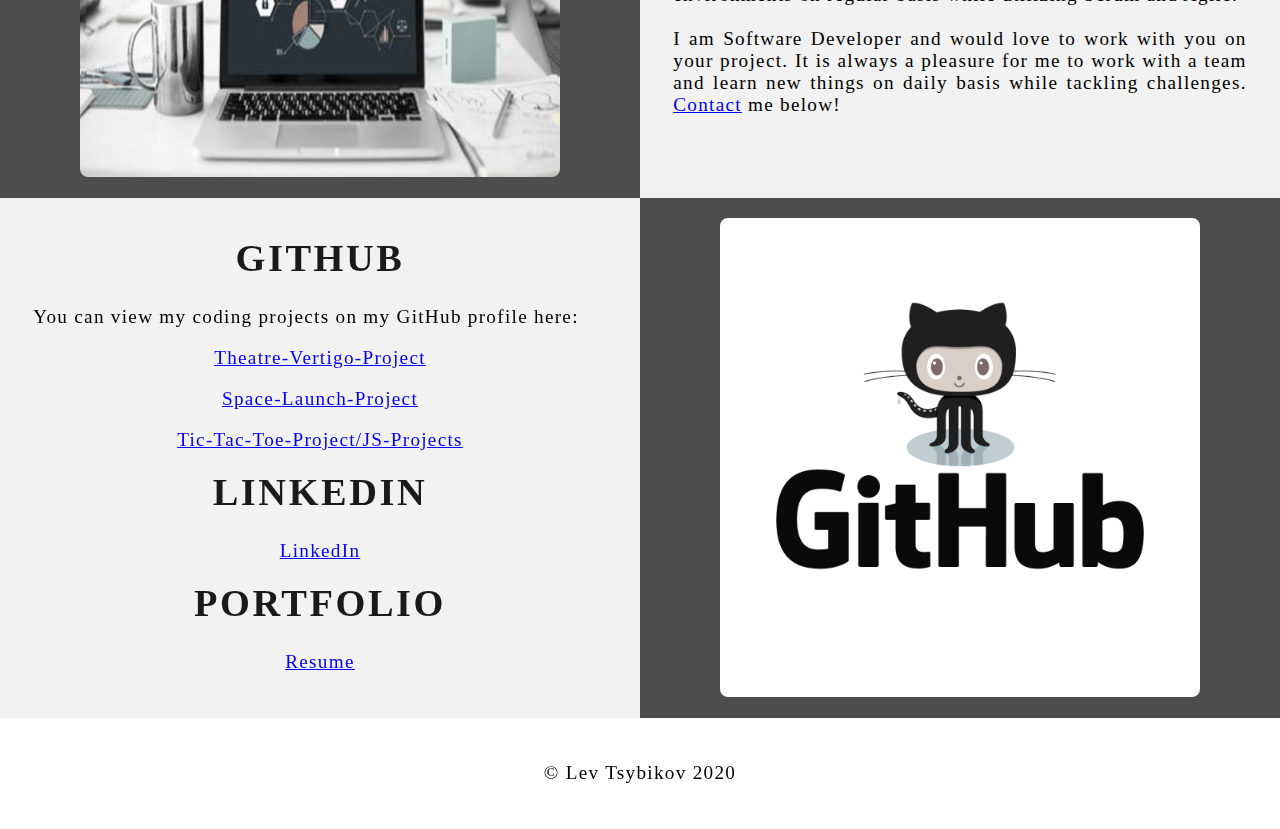
==== commit ae98cf75: "Added the correct link to my resume and deleted the link to my portfolio website" ====
--- a/index.html
+++ b/index.html
@@ -183,9 +183,9 @@
                 <center><a href="https://github.com/Lev1965/Space-Launch-Project" target="_blank">Space-Launch-Project</a></center></p>
                 <center><a href="https://github.com/Lev1965/JavaScript-Projects" target="_blank">Tic-Tac-Toe-Project/JS-Projects</a></center></p>
                 <h1>LinkedIn</h1>
-                <center><a href="https://www.linkedin.com/in/levwebdevdesign/" target="_blank">LinkedIn-Link</a></center></p>
+                <center><a href="https://www.linkedin.com/in/levwebdevdesign/" target="_blank">LinkedIn</a></center></p>
                 <h1>Portfolio</h1>
-                <center><a href="https://lev1965.github.io/" target="_blank">Portfolio-Link</a></center></p>
+                <center><a href="https://docs.google.com/document/d/1WhAQm96mfIjCFCrG63ktO9tRiEe_Sc5JyVfzbV6-nQA/edit?usp=sharing" target="_blank">Resume</a></center></p>
 
             </div>
 
